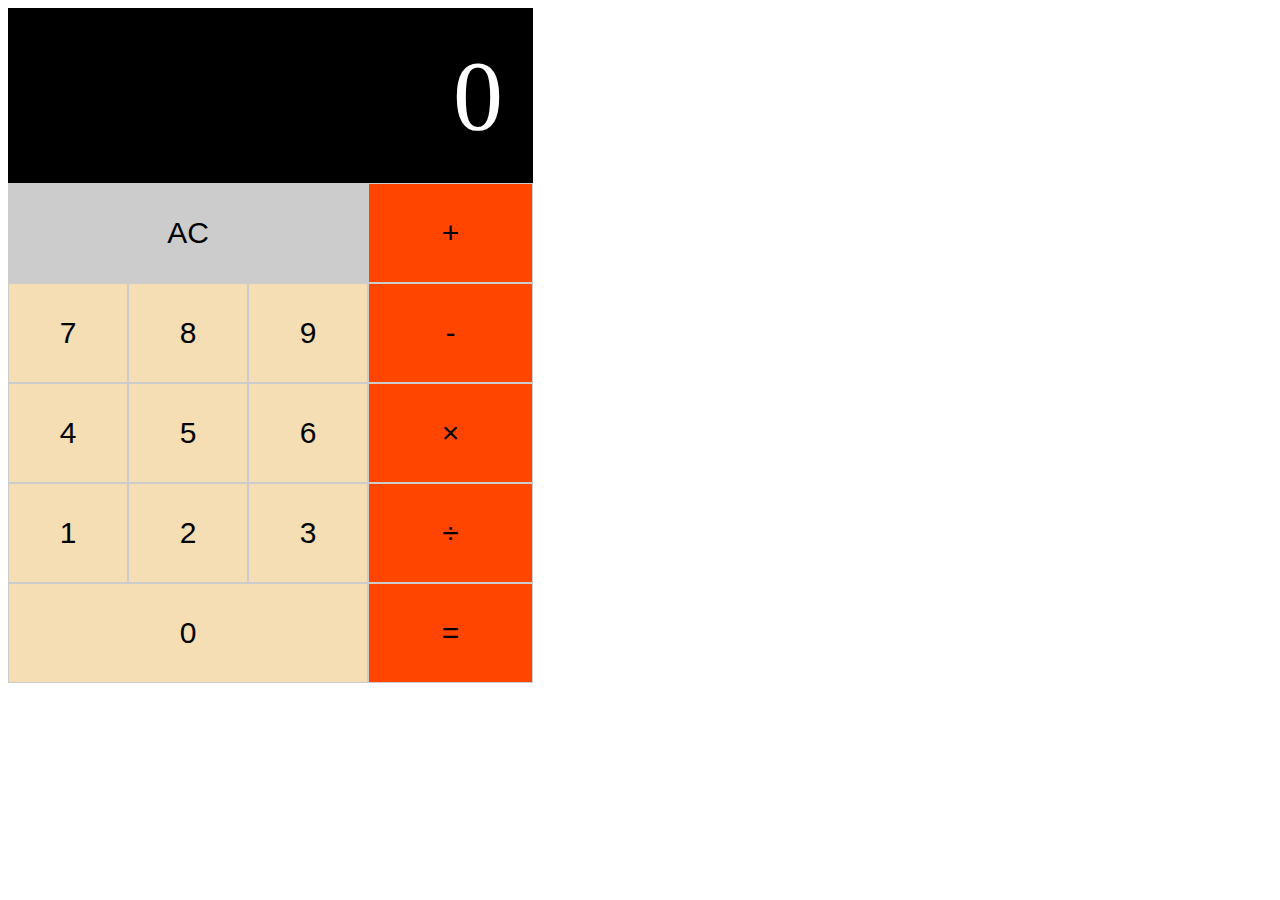
==== index.html @ b56ed7e7 "계산기 최종 수정" ====
<!DOCTYPE html>
<html lang="ko-KR">

<head>
    <meta charset="UTF-8">
    <meta http-equiv="X-UA-Compatible" content="IE=edge">
    <meta name="viewport" content="width=device-width, initial-scale=1.0">
    <style></style>
    <title>계산기</title>
    <style>
        form{
            display: flex;
            flex-direction: column;
            max-width: max-content;
        }
        button, input{
            border:1px solid #ccc;
            width: 100%;
            height: 100px;
            cursor: pointer;
            font-size: 30px;
        }
        button:active,
        input[type='button']:active{
            background-color: rgba(0,0,0,0.7)
        }
        .num-wrap{
            display: grid;
            grid-template-columns: repeat(3, minmax(120px, auto));
            
        }
        .num-wrap button,
        .num-wrap input:last-child{
            grid-column: 1/4;
        }
        
        .num-wrap input{
            background-color: wheat;
        }
        .num-wrap button{
            background-color: #ccc;
        }
        .display{
            display: flex;
            background: #000;
            color: #fff;
            justify-content: flex-end;
            padding: 30px;
            font-size: 100px
        }
        .input-wrap{
            display: flex;
        }
        .calBtn, .calBtn-wrap input{
            background-color:orangered
        }
        .calBtn input{
            background-color: green;
        }
    </style>
</head>

<body>
    
    <form>
        <div class="display">0</div>
        <!-- 숫자 버튼 -->
        <div class="input-wrap">
            <div class="num-wrap">
                <button type="reset">AC</button>
                <input type="button" value="7">
                <input type="button" value="8">
                <input type="button" value="9">
                <input type="button" value="4">
                <input type="button" value="5">
                <input type="button" value="6">
                <input type="button" value="1">
                <input type="button" value="2">
                <input type="button" value="3">
                <input type="button" value="0">
            </div>
            <!-- 사칙연산 버튼 -->
            <div class="calBtn-wrap">
                <button type="button" class="calBtn">+</button>
                <button type="button" class="calBtn">-</button>
                <button type="button" class="calBtn">×</button>
                <button type="button" class="calBtn">÷</button>
                <input type="button" value="=">
            </div>
        </div>
        
    </form>
    <script>
        const cal = {
            sum: function (a, b) {
                return a + b
            },
            sub: function (a, b) {
                return a - b
            },
            div: function (a, b) {
                return a / b
            },
            mul: function (a, b) {
                return a * b
            }
        }

        const submitBtn = document.querySelector("[value='=']"),
            calBtn = document.querySelectorAll(".calBtn"),
            numBtn = document.querySelectorAll(".num-wrap input"),
            resetBtn = document.querySelector('[type="reset"]'),
            numberDisplay = document.querySelector(".display")
            
        let result = 0, // 연산 결과값을 담을 공간
            inputNum = 0, // 입력된 문자(사용자가 입력한 숫자)를 HTML value로 담을 변수
            sign = '', // 연산을 실행할 연산자를 담는 변수
            numArr = [] // 연산할 숫자가 들어갈 배열
        
        // AC 버튼 클릭시 초기화
        resetBtn.onclick = () => {
            inputNum = 0
            numArr = []
            numberDisplay.innerHTML = 0
        }
        // 숫자 버튼 클릭시
        for(let i = 0; i < numBtn.length; i++){
            numBtn[i].onclick = function(){
                inputNum += numBtn[i].value
                numberDisplay.innerHTML = inputNum * 1
            }
        }
        // 사칙연산 버튼 클릭시
        for(let i = 0; i < calBtn.length; i++){
            calBtn[i].onclick = function(){
                if(numArr.length <= 1 && inputNum !== 0){
                    numArr.push(inputNum * 1)
                } 

                if(sign !== '' && numArr.length == 2) {
                    if(sign === calBtn[0]){
                        result = cal.sum(1 * numArr[0], 1 * numArr[1])
                    }else if(sign === calBtn[1]){
                        result = cal.sub(1 * numArr[0], 1 * numArr[1])
                    }else if(sign === calBtn[2]){
                        result = cal.mul(1 * numArr[0], 1 * numArr[1])
                    }else if(sign === calBtn[3]){
                        result = cal.div(1 * numArr[0], 1 * numArr[1])
                    }
                    numArr.unshift(result);
                    numArr.length = 1;
                    numberDisplay.innerHTML = result
                }
                sign = calBtn[i]
                inputNum = 0;
            }
        }

        // 결과 버튼 클릭시
        submitBtn.addEventListener('click', function(){
            numArr.push(inputNum * 1)
            if(sign === calBtn[0]){
                result = cal.sum(numArr[0], numArr[1])
            }else if(sign === calBtn[1]){
                result = cal.sub(numArr[0], numArr[1])
            }else if(sign === calBtn[2]){
                result = cal.mul(numArr[0], numArr[1])
            }else if(sign === calBtn[3]){
                result = cal.div(numArr[0], numArr[1])
            }
            numArr = [];
            numArr.push(result)
            inputNum = 0;
            numberDisplay.textContent = result
            
        })
    </script>
</body>

</html>
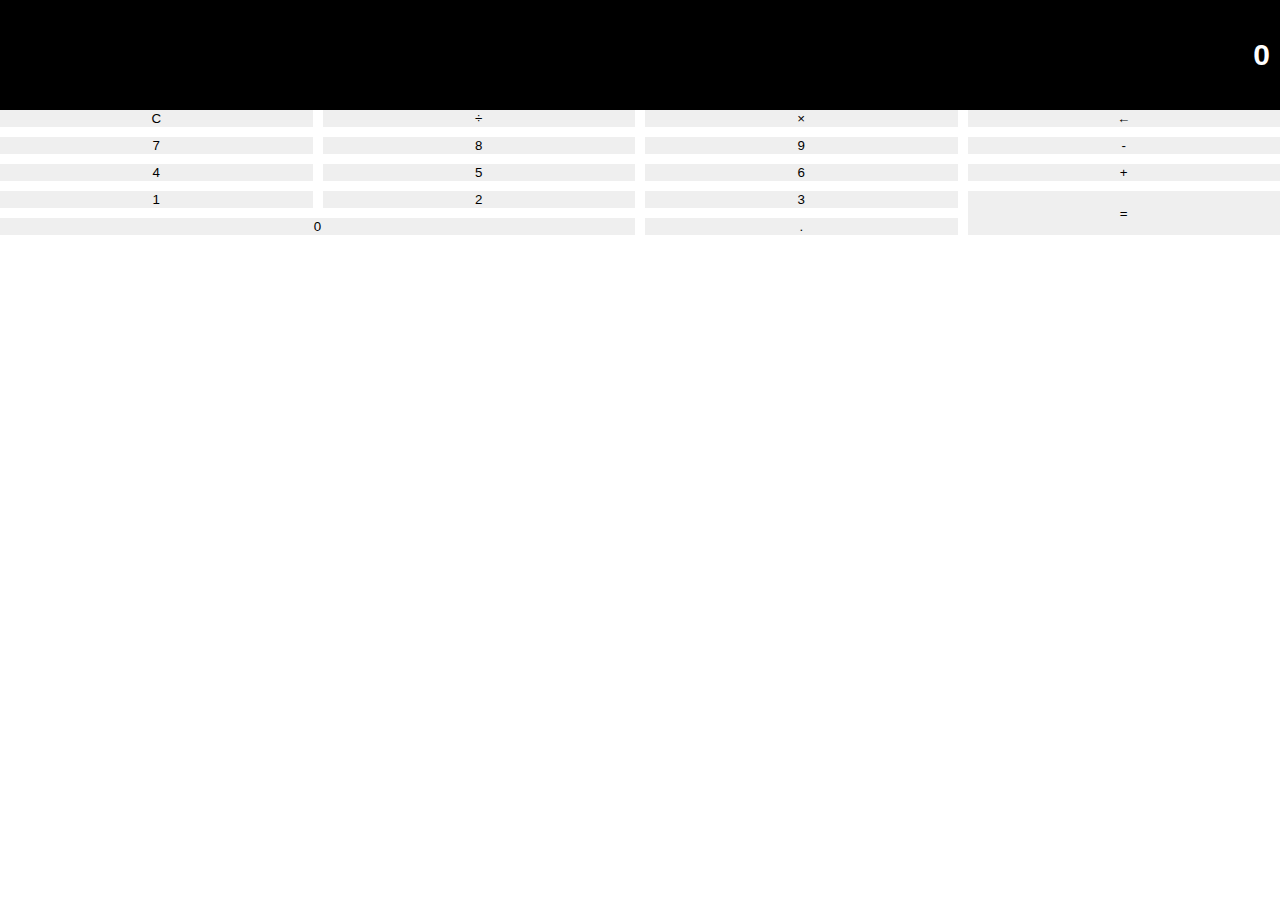
==== commit 99dbc75f: "계산기 코드 개선" ====
--- a/index.html
+++ b/index.html
@@ -1,180 +1,40 @@
 <!DOCTYPE html>
 <html lang="ko-KR">
+  <head>
+    <meta charset="UTF-8" />
+    <meta http-equiv="X-UA-Compatible" content="IE=edge" />
+    <meta name="viewport" content="width=device-width, initial-scale=1.0" />
+    <link rel="stylesheet" href="./style.css" />
+    <script src=""></script>
+    <title>계산기</title>
+  </head>
+  <body>
+    <main>
+      <section class="display">
+        <input class="num" type="text" value="0" disabled />
+      </section>
+      <section class="buttons">
+        <button type="button" name="clear" value="clear">C</button>
+        <button type="button" name="operator" value="div">÷</button>
+        <button type="button" name="operator" value="mul">×</button>
+        <button type="button" name="delete" value="delete">←</button>
+        <button type="button" name="number" value="7">7</button>
+        <button type="button" name="number" value="8">8</button>
+        <button type="button" name="number" value="9">9</button>
+        <button type="button" name="operator" value="sub">-</button>
+        <button type="button" name="number" value="4">4</button>
+        <button type="button" name="number" value="5">5</button>
+        <button type="button" name="number" value="6">6</button>
+        <button type="button" name="operator" value="plus">+</button>
+        <button type="button" name="number" value="1">1</button>
+        <button type="button" name="number" value="2">2</button>
+        <button type="button" name="number" value="3">3</button>
+        <button type="button" name="equal" value="equal">=</button>
+        <button type="button" name="number" value="0">0</button>
+        <button type="button" name="point" value="point">.</button>
+      </section>
+    </main>
+  </body>
 
-<head>
-    <meta charset="UTF-8">
-    <meta http-equiv="X-UA-Compatible" content="IE=edge">
-    <meta name="viewport" content="width=device-width, initial-scale=1.0">
-    <style></style>
-    <title>계산기</title>
-    <style>
-        form{
-            display: flex;
-            flex-direction: column;
-            max-width: max-content;
-        }
-        button, input{
-            border:1px solid #ccc;
-            width: 100%;
-            height: 100px;
-            cursor: pointer;
-            font-size: 30px;
-        }
-        button:active,
-        input[type='button']:active{
-            background-color: rgba(0,0,0,0.7)
-        }
-        .num-wrap{
-            display: grid;
-            grid-template-columns: repeat(3, minmax(120px, auto));
-            
-        }
-        .num-wrap button,
-        .num-wrap input:last-child{
-            grid-column: 1/4;
-        }
-        
-        .num-wrap input{
-            background-color: wheat;
-        }
-        .num-wrap button{
-            background-color: #ccc;
-        }
-        .display{
-            display: flex;
-            background: #000;
-            color: #fff;
-            justify-content: flex-end;
-            padding: 30px;
-            font-size: 100px
-        }
-        .input-wrap{
-            display: flex;
-        }
-        .calBtn, .calBtn-wrap input{
-            background-color:orangered
-        }
-        .calBtn input{
-            background-color: green;
-        }
-    </style>
-</head>
-
-<body>
-    
-    <form>
-        <div class="display">0</div>
-        <!-- 숫자 버튼 -->
-        <div class="input-wrap">
-            <div class="num-wrap">
-                <button type="reset">AC</button>
-                <input type="button" value="7">
-                <input type="button" value="8">
-                <input type="button" value="9">
-                <input type="button" value="4">
-                <input type="button" value="5">
-                <input type="button" value="6">
-                <input type="button" value="1">
-                <input type="button" value="2">
-                <input type="button" value="3">
-                <input type="button" value="0">
-            </div>
-            <!-- 사칙연산 버튼 -->
-            <div class="calBtn-wrap">
-                <button type="button" class="calBtn">+</button>
-                <button type="button" class="calBtn">-</button>
-                <button type="button" class="calBtn">×</button>
-                <button type="button" class="calBtn">÷</button>
-                <input type="button" value="=">
-            </div>
-        </div>
-        
-    </form>
-    <script>
-        const cal = {
-            sum: function (a, b) {
-                return a + b
-            },
-            sub: function (a, b) {
-                return a - b
-            },
-            div: function (a, b) {
-                return a / b
-            },
-            mul: function (a, b) {
-                return a * b
-            }
-        }
-
-        const submitBtn = document.querySelector("[value='=']"),
-            calBtn = document.querySelectorAll(".calBtn"),
-            numBtn = document.querySelectorAll(".num-wrap input"),
-            resetBtn = document.querySelector('[type="reset"]'),
-            numberDisplay = document.querySelector(".display")
-            
-        let result = 0, // 연산 결과값을 담을 공간
-            inputNum = 0, // 입력된 문자(사용자가 입력한 숫자)를 HTML value로 담을 변수
-            sign = '', // 연산을 실행할 연산자를 담는 변수
-            numArr = [] // 연산할 숫자가 들어갈 배열
-        
-        // AC 버튼 클릭시 초기화
-        resetBtn.onclick = () => {
-            inputNum = 0
-            numArr = []
-            numberDisplay.innerHTML = 0
-        }
-        // 숫자 버튼 클릭시
-        for(let i = 0; i < numBtn.length; i++){
-            numBtn[i].onclick = function(){
-                inputNum += numBtn[i].value
-                numberDisplay.innerHTML = inputNum * 1
-            }
-        }
-        // 사칙연산 버튼 클릭시
-        for(let i = 0; i < calBtn.length; i++){
-            calBtn[i].onclick = function(){
-                if(numArr.length <= 1 && inputNum !== 0){
-                    numArr.push(inputNum * 1)
-                } 
-
-                if(sign !== '' && numArr.length == 2) {
-                    if(sign === calBtn[0]){
-                        result = cal.sum(1 * numArr[0], 1 * numArr[1])
-                    }else if(sign === calBtn[1]){
-                        result = cal.sub(1 * numArr[0], 1 * numArr[1])
-                    }else if(sign === calBtn[2]){
-                        result = cal.mul(1 * numArr[0], 1 * numArr[1])
-                    }else if(sign === calBtn[3]){
-                        result = cal.div(1 * numArr[0], 1 * numArr[1])
-                    }
-                    numArr.unshift(result);
-                    numArr.length = 1;
-                    numberDisplay.innerHTML = result
-                }
-                sign = calBtn[i]
-                inputNum = 0;
-            }
-        }
-
-        // 결과 버튼 클릭시
-        submitBtn.addEventListener('click', function(){
-            numArr.push(inputNum * 1)
-            if(sign === calBtn[0]){
-                result = cal.sum(numArr[0], numArr[1])
-            }else if(sign === calBtn[1]){
-                result = cal.sub(numArr[0], numArr[1])
-            }else if(sign === calBtn[2]){
-                result = cal.mul(numArr[0], numArr[1])
-            }else if(sign === calBtn[3]){
-                result = cal.div(numArr[0], numArr[1])
-            }
-            numArr = [];
-            numArr.push(result)
-            inputNum = 0;
-            numberDisplay.textContent = result
-            
-        })
-    </script>
-</body>
-
-</html>+  <script src="./index.js"></script>
+</html>
--- a/style.css
+++ b/style.css
@@ -0,0 +1,35 @@
+body {
+  padding: 0;
+  margin: 0;
+}
+
+button {
+  border: 0;
+}
+
+.display .num {
+  border: 0;
+  background-color: #000;
+  width: 100vw;
+  color: #fff;
+  text-align: right;
+  line-height: 10vh;
+  padding: 10px;
+  box-sizing: border-box;
+  font-size: 30px;
+  font-weight: 700;
+}
+
+.buttons {
+  display: grid;
+  grid-template-columns: repeat(4, 1fr);
+  gap: 10px;
+}
+
+.buttons button:nth-child(16) {
+  grid-row: span 2;
+}
+
+.buttons button:nth-child(17) {
+  grid-column: span 2;
+}